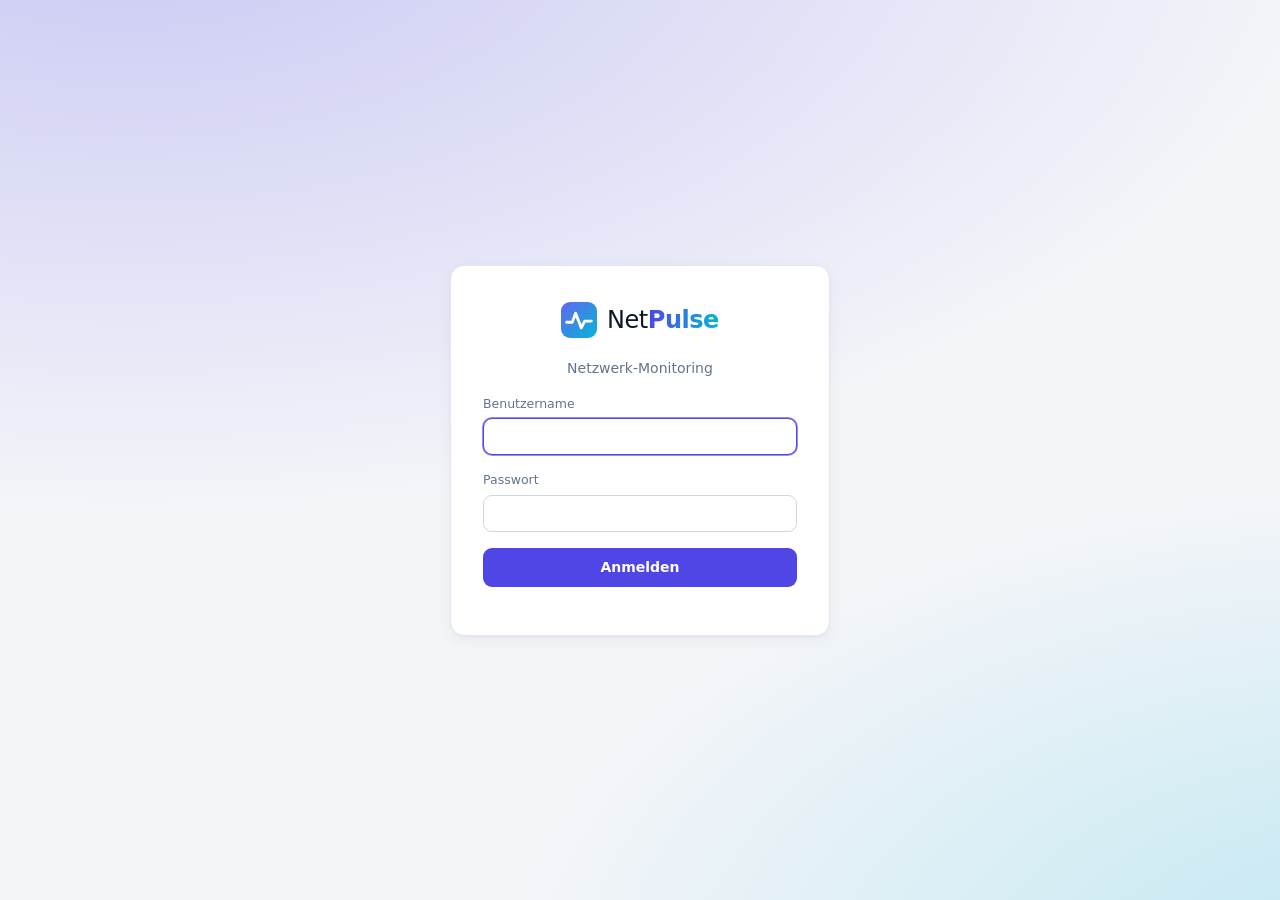
==== web/index.html @ 87ae2999 "Übernahme verbundener Geräte: Auswahl mit Dubletten-Hinweis, Aufräumen, keine reinen ARP-Einträge - " ====
<!doctype html>
<html lang="de">
<head>
  <meta charset="utf-8">
  <meta name="viewport" content="width=device-width, initial-scale=1">
  <meta name="referrer" content="no-referrer">
  <meta name="color-scheme" content="light dark">
  <title>NetPulse</title>
  <link rel="icon" href="favicon.svg" type="image/svg+xml">
  <link rel="manifest" href="manifest.webmanifest">
  <link rel="apple-touch-icon" href="apple-touch-icon.png">
  <meta name="theme-color" content="#0b1020">
  <meta name="apple-mobile-web-app-capable" content="yes">
  <meta name="mobile-web-app-capable" content="yes">
  <meta name="apple-mobile-web-app-status-bar-style" content="black-translucent">
  <meta name="apple-mobile-web-app-title" content="NetPulse">
  <link rel="stylesheet" href="style.css?v=0.9.9">
</head>
<body>
  <div id="app" class="shell" hidden>
    <aside class="sidebar" id="sidebar">
      <a class="brand" href="#/dashboard">
        <img src="favicon.svg" alt="" width="30" height="30">
        <span>Net<b>Pulse</b></span>
      </a>
      <nav id="nav">
        <p class="nav-label">Übersicht</p>
        <a href="#/dashboard"><svg class="i"><use href="icons.svg?v=0.9.9#i-layout-dashboard"/></svg>Dashboard</a>
        <a href="#/devices"><svg class="i"><use href="icons.svg?v=0.9.9#i-devices"/></svg>Geräte</a>
        <a href="#/alerts"><svg class="i"><use href="icons.svg?v=0.9.9#i-bell"/></svg>Alarme<span class="nav-badge" id="alert-badge" hidden></span></a>
        <a href="#/checks"><svg class="i"><use href="icons.svg?v=0.9.9#i-world-www"/></svg>Dienste</a>
        <a href="#/map"><svg class="i"><use href="icons.svg?v=0.9.9#i-hierarchy-2"/></svg>Netzwerkkarte</a>
        <a href="#/energy"><svg class="i"><use href="icons.svg?v=0.9.9#i-bolt"/></svg>Energie</a>
        <a href="#/events"><svg class="i"><use href="icons.svg?v=0.9.9#i-list-details"/></svg>Ereignisse</a>
        <a href="https://github.com/Sirbuschi2003/NetPulse/blob/main/docs/HANDBUCH.md" target="_blank" rel="noopener noreferrer"><svg class="i"><use href="icons.svg?v=0.9.9#i-info-circle"/></svg>Handbuch</a>
        <p class="nav-label admin-only">Verwaltung</p>
        <a href="#/networks" class="admin-only"><svg class="i"><use href="icons.svg?v=0.9.9#i-topology-star-3"/></svg>Netzwerke</a>
        <a href="#/credentials" class="admin-only"><svg class="i"><use href="icons.svg?v=0.9.9#i-key"/></svg>Zugangsdaten</a>
        <a href="#/syslog" class="admin-only"><svg class="i"><use href="icons.svg?v=0.9.9#i-file-text"/></svg>Protokolle</a>
        <a href="#/statuspage" class="admin-only"><svg class="i"><use href="icons.svg?v=0.9.9#i-world"/></svg>Statusseite</a>
        <a href="#/maintenance" class="admin-only"><svg class="i"><use href="icons.svg?v=0.9.9#i-calendar-time"/></svg>Wartung</a>
        <a href="#/channels" class="admin-only"><svg class="i"><use href="icons.svg?v=0.9.9#i-send"/></svg>Benachrichtigungen</a>
        <a href="#/users" class="admin-only"><svg class="i"><use href="icons.svg?v=0.9.9#i-users"/></svg>Benutzer</a>
        <a href="#/audit" class="admin-only"><svg class="i"><use href="icons.svg?v=0.9.9#i-shield-lock"/></svg>Audit-Log</a>
        <a href="#/logs" class="admin-only"><svg class="i"><use href="icons.svg?v=0.9.9#i-file-text"/></svg>System-Log</a>
        <a href="#/backup" class="admin-only"><svg class="i"><use href="icons.svg?v=0.9.9#i-database"/></svg>Sicherung</a>
      </nav>
      <div class="scan-mini" id="scan-mini" hidden></div>
      <div class="sidebar-foot">
        <a href="#/account" class="user-chip" id="user-chip"><svg class="i"><use href="icons.svg?v=0.9.9#i-user"/></svg><span id="user-name"></span></a>
        <button class="icon-btn" id="theme-toggle" type="button" title="Hell/Dunkel umschalten"><svg class="i"><use href="icons.svg?v=0.9.9#i-moon"/></svg></button>
        <button class="icon-btn" id="logout" type="button" title="Abmelden"><svg class="i"><use href="icons.svg?v=0.9.9#i-logout"/></svg></button>
      </div>
    </aside>
    <div class="main">
      <header class="topbar">
        <button class="icon-btn menu-btn" id="menu-toggle" type="button" title="Menü"><svg class="i"><use href="icons.svg?v=0.9.9#i-menu-2"/></svg></button>
        <h1 id="page-title">Dashboard</h1>
        <button type="button" class="ghost sm install-btn" data-install hidden>App installieren</button>
        <span class="live-dot" id="live-dot" title="Live-Verbindung">LIVE</span>
        <div class="search">
          <svg class="i"><use href="icons.svg?v=0.9.9#i-search"/></svg>
          <input id="global-search" type="search" placeholder="Gerät suchen: Name, IP, MAC, Hersteller …" aria-label="Gerät suchen">
        </div>
      </header>
      <main id="view"></main>
    </div>
  </div>
  <div id="login-view"></div>
  <dialog id="modal"></dialog>
  <script src="app.js?v=0.9.9"></script>
  <script src="devices.js?v=0.9.9"></script>
  <script src="admin.js?v=0.9.9"></script>
  <script src="energy.js?v=0.9.9"></script>
</body>
</html>
---- web/style.css ----
/* NetPulse – Oberfläche. Farben als Variablen; hell, dunkel oder automatisch (data-theme). */
:root {
  --bg: #f3f5f9;
  --bg-2: #eaeef5;
  --surface: #ffffff;
  --surface-2: #f5f7fb;
  --surface-3: #eef1f7;
  --border: #e3e7ef;
  --border-strong: #cfd6e3;
  --text: #0f172a;
  --text-2: #334155;
  --muted: #64748b;
  --accent: #4f46e5;
  --accent-2: #06b6d4;
  --accent-soft: #eef2ff;
  --accent-text: #ffffff;
  --up: #16a34a;
  --up-soft: #dcfce7;
  --down: #dc2626;
  --down-soft: #fee2e2;
  --warn: #d97706;
  --warn-soft: #fef3c7;
  --unknown: #64748b;
  --unknown-soft: #e2e8f0;
  --info: #2563eb;
  --info-soft: #dbeafe;
  --radius: 14px;
  --radius-sm: 9px;
  --shadow: 0 1px 2px rgb(15 23 42 / 0.04), 0 4px 16px rgb(15 23 42 / 0.05);
  --shadow-lg: 0 20px 50px rgb(15 23 42 / 0.18);
  --sidebar: 248px;
  color-scheme: light;
}

@media (prefers-color-scheme: dark) {
  :root:not([data-theme="light"]) {
    --bg: #0b1020; --bg-2: #0f1529; --surface: #121a2e; --surface-2: #172039; --surface-3: #1c2744;
    --border: #232f4b; --border-strong: #2f3d5f; --text: #e8edf7; --text-2: #c3cce0; --muted: #8b97b3;
    --accent: #818cf8; --accent-2: #22d3ee; --accent-soft: #1e2350; --accent-text: #0b1020;
    --up: #34d399; --up-soft: #0c3326; --down: #f87171; --down-soft: #3f1719; --warn: #fbbf24; --warn-soft: #3a2c0b;
    --unknown: #94a3b8; --unknown-soft: #1f2a40; --info: #60a5fa; --info-soft: #132a4f;
    --shadow: 0 1px 2px rgb(0 0 0 / 0.3); --shadow-lg: 0 20px 50px rgb(0 0 0 / 0.5);
    color-scheme: dark;
  }
}
:root[data-theme="dark"] {
  --bg: #0b1020; --bg-2: #0f1529; --surface: #121a2e; --surface-2: #172039; --surface-3: #1c2744;
  --border: #232f4b; --border-strong: #2f3d5f; --text: #e8edf7; --text-2: #c3cce0; --muted: #8b97b3;
  --accent: #818cf8; --accent-2: #22d3ee; --accent-soft: #1e2350; --accent-text: #0b1020;
  --up: #34d399; --up-soft: #0c3326; --down: #f87171; --down-soft: #3f1719; --warn: #fbbf24; --warn-soft: #3a2c0b;
  --unknown: #94a3b8; --unknown-soft: #1f2a40; --info: #60a5fa; --info-soft: #132a4f;
  --shadow: 0 1px 2px rgb(0 0 0 / 0.3); --shadow-lg: 0 20px 50px rgb(0 0 0 / 0.5);
  color-scheme: dark;
}

* { box-sizing: border-box; }
html, body { height: 100%; }
body {
  margin: 0;
  background: var(--bg);
  color: var(--text);
  font: 14px/1.5 "Inter", system-ui, -apple-system, "Segoe UI", Roboto, sans-serif;
  -webkit-font-smoothing: antialiased;
}
a { color: var(--accent); text-decoration: none; }
a:hover { text-decoration: underline; }
h1 { font-size: 20px; margin: 0; font-weight: 650; letter-spacing: -0.01em; }
h2 { font-size: 14px; margin: 0; font-weight: 600; }
h3 { font-size: 13px; margin: 0 0 8px; font-weight: 600; color: var(--text-2); }
code, .mono { font-family: ui-monospace, "Cascadia Code", "JetBrains Mono", Consolas, monospace; font-size: 12.5px; }
.muted { color: var(--muted); }
.small { font-size: 12px; }
.error { color: var(--down); }
.ok { color: var(--up); }
[hidden] { display: none !important; }

svg.i { width: 18px; height: 18px; flex: none; vertical-align: middle; }
svg.i-sm { width: 15px; height: 15px; }
svg.i-lg { width: 26px; height: 26px; }

/* ---------- Grundlayout ---------- */
.shell { display: grid; grid-template-columns: var(--sidebar) minmax(0, 1fr); min-height: 100vh; }
.sidebar {
  position: sticky; top: 0; height: 100vh;
  display: flex; flex-direction: column; gap: 8px;
  padding: 18px 14px;
  background: var(--surface);
  border-right: 1px solid var(--border);
  overflow-y: auto;
}
.brand { display: flex; align-items: center; gap: 10px; padding: 4px 8px 14px; color: var(--text); font-size: 19px; letter-spacing: -0.02em; }
.brand:hover { text-decoration: none; }
.brand b { background: linear-gradient(90deg, var(--accent), var(--accent-2)); -webkit-background-clip: text; background-clip: text; color: transparent; }
#nav { display: flex; flex-direction: column; gap: 2px; flex: 1; }
.nav-label { margin: 14px 10px 4px; font-size: 11px; font-weight: 600; letter-spacing: 0.06em; text-transform: uppercase; color: var(--muted); }
#nav a {
  display: flex; align-items: center; gap: 11px;
  padding: 8px 10px; border-radius: var(--radius-sm);
  color: var(--text-2); font-weight: 500;
}
#nav a:hover { background: var(--surface-2); text-decoration: none; }
#nav a.active { background: var(--accent-soft); color: var(--accent); }
#nav a.active svg { color: var(--accent); }
.nav-badge { margin-left: auto; background: var(--down); color: #fff; border-radius: 999px; font-size: 11px; font-weight: 700; padding: 0 7px; line-height: 18px; }
body:not(.is-admin) .admin-only { display: none !important; }
.sidebar-foot { display: flex; align-items: center; gap: 6px; padding-top: 10px; border-top: 1px solid var(--border); }
.user-chip { display: flex; align-items: center; gap: 8px; flex: 1; min-width: 0; padding: 7px 9px; border-radius: var(--radius-sm); color: var(--text-2); font-weight: 500; }
.user-chip span { overflow: hidden; text-overflow: ellipsis; white-space: nowrap; }
.user-chip:hover { background: var(--surface-2); text-decoration: none; }
.icon-btn { display: inline-grid; place-items: center; width: 34px; height: 34px; padding: 0; border-radius: var(--radius-sm); background: transparent; color: var(--muted); border: 1px solid transparent; }
.icon-btn:hover { background: var(--surface-2); color: var(--text); filter: none; }

.scan-mini { margin: 6px 4px; padding: 10px 12px; border-radius: var(--radius-sm); background: var(--accent-soft); font-size: 12px; color: var(--text-2); }
.scan-mini strong { color: var(--accent); }

.main { min-width: 0; display: flex; flex-direction: column; }
.topbar {
  position: sticky; top: 0; z-index: 5;
  display: flex; align-items: center; gap: 16px;
  padding: 14px 28px;
  background: color-mix(in srgb, var(--bg) 85%, transparent);
  backdrop-filter: blur(10px);
  border-bottom: 1px solid var(--border);
}
.topbar h1 { flex: 1; }
.menu-btn { display: none; }
.search { position: relative; width: min(380px, 40vw); }
.search svg { position: absolute; left: 11px; top: 50%; transform: translateY(-50%); color: var(--muted); }
.search input { width: 100%; padding-left: 36px; background: var(--surface); }
main#view { padding: 24px 28px 48px; max-width: 1500px; width: 100%; }

@media (max-width: 960px) {
  .shell { grid-template-columns: minmax(0, 1fr); }
  .sidebar { position: fixed; z-index: 20; left: 0; width: var(--sidebar); transform: translateX(-100%); transition: transform 0.2s; box-shadow: none; }
  .sidebar.open { transform: none; box-shadow: var(--shadow-lg); }
  .menu-btn { display: inline-grid; }
  .topbar { padding: 12px 16px; }
  .search { display: none; }
  main#view { padding: 16px; }
}

/* ---------- Karten & Raster ---------- */
.card { background: var(--surface); border: 1px solid var(--border); border-radius: var(--radius); box-shadow: var(--shadow); padding: 18px; min-width: 0; }
.card > header { display: flex; align-items: center; justify-content: space-between; gap: 10px; margin-bottom: 14px; }
.card > header h2 { display: flex; align-items: center; gap: 8px; }
.card > header h2 svg { color: var(--muted); }
.grid { display: grid; grid-template-columns: repeat(3, minmax(0, 1fr)); gap: 18px; }
.span-1 { grid-column: span 1; } .span-2 { grid-column: span 2; } .span-3 { grid-column: span 3; }
@media (max-width: 1100px) { .grid { grid-template-columns: repeat(2, minmax(0, 1fr)); } .span-3 { grid-column: span 2; } }
@media (max-width: 720px) { .grid { grid-template-columns: minmax(0, 1fr); } .span-1, .span-2, .span-3 { grid-column: span 1; } }
.page-head { display: flex; align-items: center; justify-content: space-between; gap: 14px; flex-wrap: wrap; margin-bottom: 18px; }
.actions { display: flex; gap: 8px; align-items: center; flex-wrap: wrap; }
.stack-v { display: flex; flex-direction: column; gap: 18px; }
.info-line { color: var(--muted); margin: -6px 0 18px; font-size: 13px; }

.grid.editing .widget { outline: 2px dashed var(--border-strong); outline-offset: 2px; cursor: grab; }
.grid.editing .widget.drag-over { outline-color: var(--accent); }
.widget-tools { display: flex; gap: 4px; }
.widget-tools button { padding: 3px 8px; font-size: 12px; }

/* ---------- Kennzahlen ---------- */
.kpis { display: grid; grid-template-columns: repeat(auto-fit, minmax(150px, 1fr)); gap: 14px; }
@media (max-width: 520px) { .kpis { grid-template-columns: 1fr 1fr; gap: 10px; } .kpi { padding: 12px; gap: 10px; } .kpi-icon { width: 36px; height: 36px; } .kpi-value { font-size: 22px; } }
.kpi { display: flex; align-items: center; gap: 14px; padding: 16px; border-radius: var(--radius); background: var(--surface-2); color: var(--text); border: 1px solid var(--border); }
.kpi:hover { text-decoration: none; border-color: var(--border-strong); }
.kpi-icon { display: grid; place-items: center; width: 44px; height: 44px; border-radius: 12px; }
.kpi-icon svg { width: 22px; height: 22px; }
.kpi-value { font-size: 26px; font-weight: 700; line-height: 1.1; letter-spacing: -0.02em; }
.kpi-label { color: var(--muted); font-size: 12.5px; }

/* Farbtöne für Icons */
.tone-accent { background: var(--accent-soft); color: var(--accent); }
.tone-up { background: var(--up-soft); color: var(--up); }
.tone-down { background: var(--down-soft); color: var(--down); }
.tone-warn { background: var(--warn-soft); color: var(--warn); }
.tone-info { background: var(--info-soft); color: var(--info); }
.tone-muted { background: var(--unknown-soft); color: var(--unknown); }

/* ---------- Status ---------- */
.badge { display: inline-flex; align-items: center; gap: 5px; padding: 2px 9px; border-radius: 999px; font-size: 12px; font-weight: 600; white-space: nowrap; }
.badge.st-up, .badge.ev-up, .badge.sev-resolved { background: var(--up-soft); color: var(--up); }
.badge.st-down, .badge.ev-down, .badge.sev-critical { background: var(--down-soft); color: var(--down); }
.badge.st-unknown, .badge.plain { background: var(--unknown-soft); color: var(--unknown); }
.badge.ev-discovered, .badge.info { background: var(--info-soft); color: var(--info); }
.badge.ev-mac_changed, .badge.ev-ssh_key_changed, .badge.warn { background: var(--warn-soft); color: var(--warn); }
.badge.accent { background: var(--accent-soft); color: var(--accent); }
.dot { display: inline-block; width: 9px; height: 9px; border-radius: 50%; background: var(--unknown); flex: none; }
.dot.up { background: var(--up); box-shadow: 0 0 0 3px var(--up-soft); }
.dot.down { background: var(--down); box-shadow: 0 0 0 3px var(--down-soft); animation: pulse 1.6s infinite; }
@keyframes pulse { 50% { box-shadow: 0 0 0 6px transparent; } }
.chip { display: inline-block; padding: 1px 7px; margin: 1px 2px 1px 0; border-radius: 6px; background: var(--surface-3); font-size: 11.5px; white-space: nowrap; color: var(--text-2); }

/* ---------- Gerätekarten ---------- */
.dev-icon { display: grid; place-items: center; width: 40px; height: 40px; border-radius: 11px; flex: none; }
.dev-icon svg { width: 21px; height: 21px; }
.dev-icon.lg { width: 64px; height: 64px; border-radius: 18px; }
.dev-icon.lg svg { width: 34px; height: 34px; }
.dev-icon.sm { width: 30px; height: 30px; border-radius: 8px; }
.dev-icon.sm svg { width: 16px; height: 16px; }
.t-network { background: #e0e7ff; color: #4338ca; } .t-server { background: #e0f2fe; color: #0369a1; }
.t-storage { background: #ede9fe; color: #6d28d9; } .t-client { background: #dcfce7; color: #15803d; }
.t-mobile { background: #fce7f3; color: #be185d; } .t-media { background: #ffedd5; color: #c2410c; }
.t-iot { background: #fef9c3; color: #a16207; } .t-power { background: #fee2e2; color: #b91c1c; }
.t-unknown { background: var(--unknown-soft); color: var(--unknown); }
@media (prefers-color-scheme: dark) {
  :root:not([data-theme="light"]) .t-network { background: #1e2455; color: #a5b4fc; }
  :root:not([data-theme="light"]) .t-server { background: #0c2a44; color: #7dd3fc; }
  :root:not([data-theme="light"]) .t-storage { background: #2a1d4f; color: #c4b5fd; }
  :root:not([data-theme="light"]) .t-client { background: #0f3323; color: #86efac; }
  :root:not([data-theme="light"]) .t-mobile { background: #3d1530; color: #f9a8d4; }
  :root:not([data-theme="light"]) .t-media { background: #3d2310; color: #fdba74; }
  :root:not([data-theme="light"]) .t-iot { background: #3a320b; color: #fde047; }
  :root:not([data-theme="light"]) .t-power { background: #3f1719; color: #fca5a5; }
}
:root[data-theme="dark"] .t-network { background: #1e2455; color: #a5b4fc; }
:root[data-theme="dark"] .t-server { background: #0c2a44; color: #7dd3fc; }
:root[data-theme="dark"] .t-storage { background: #2a1d4f; color: #c4b5fd; }
:root[data-theme="dark"] .t-client { background: #0f3323; color: #86efac; }
:root[data-theme="dark"] .t-mobile { background: #3d1530; color: #f9a8d4; }
:root[data-theme="dark"] .t-media { background: #3d2310; color: #fdba74; }
:root[data-theme="dark"] .t-iot { background: #3a320b; color: #fde047; }
:root[data-theme="dark"] .t-power { background: #3f1719; color: #fca5a5; }

.dev-grid { display: grid; grid-template-columns: repeat(auto-fill, minmax(250px, 1fr)); gap: 14px; }
.dev-card { display: flex; flex-direction: column; gap: 10px; padding: 16px; border-radius: var(--radius); background: var(--surface); border: 1px solid var(--border); box-shadow: var(--shadow); color: var(--text); transition: border-color 0.15s, transform 0.15s; }
.dev-card:hover { text-decoration: none; border-color: var(--accent); transform: translateY(-1px); }
.dev-card.off { opacity: 0.6; }
.dev-card .top { display: flex; align-items: center; gap: 12px; min-width: 0; }
.dev-card .name { font-weight: 600; overflow: hidden; text-overflow: ellipsis; white-space: nowrap; }
.dev-card .sub { color: var(--muted); font-size: 12px; overflow: hidden; text-overflow: ellipsis; white-space: nowrap; }
.dev-card .meta { display: flex; justify-content: space-between; align-items: center; gap: 8px; font-size: 12px; color: var(--muted); }
.ellipsis { overflow: hidden; text-overflow: ellipsis; white-space: nowrap; min-width: 0; }

.dev-hero { display: flex; align-items: center; gap: 18px; flex-wrap: wrap; }
.dev-hero .title { flex: 1; min-width: 240px; }
.dev-hero h1 { font-size: 24px; display: flex; align-items: center; gap: 10px; flex-wrap: wrap; }
.dev-hero .badges { display: flex; gap: 6px; flex-wrap: wrap; margin-top: 8px; }

/* ---------- Reiter ---------- */
.tabs { display: flex; gap: 4px; border-bottom: 1px solid var(--border); margin: 18px 0; overflow-x: auto; }
.tabs button { background: transparent; color: var(--muted); border: 0; border-bottom: 2px solid transparent; border-radius: 0; padding: 9px 14px; font-weight: 500; white-space: nowrap; }
.tabs button:hover { color: var(--text); filter: none; }
.tabs button.active { color: var(--accent); border-bottom-color: var(--accent); }

/* ---------- Listen & Tabellen ---------- */
.list { list-style: none; margin: 0; padding: 0; }
.list li { display: flex; justify-content: space-between; align-items: center; gap: 12px; padding: 9px 0; border-bottom: 1px solid var(--border); }
.list li:last-child { border-bottom: 0; }
.list .meta { color: var(--muted); font-size: 12px; white-space: nowrap; }
.list .lead { display: flex; align-items: center; gap: 10px; min-width: 0; }
.table-wrap { overflow-x: auto; }
table { width: 100%; border-collapse: collapse; }
th, td { text-align: left; padding: 10px 12px; border-bottom: 1px solid var(--border); vertical-align: middle; }
th { font-size: 11.5px; text-transform: uppercase; letter-spacing: 0.05em; color: var(--muted); font-weight: 600; background: var(--surface-2); }
tr:last-child td { border-bottom: 0; }
tbody tr.clickable { cursor: pointer; }
tbody tr.clickable:hover { background: var(--surface-2); }
tr.unmonitored td { opacity: 0.55; }
.cell-dev { display: flex; align-items: center; gap: 10px; min-width: 0; }
dl.details { display: grid; grid-template-columns: max-content 1fr; gap: 8px 18px; margin: 0; }
dl.details dt { color: var(--muted); }
dl.details dd { margin: 0; min-width: 0; overflow-wrap: anywhere; }
.empty { display: flex; flex-direction: column; align-items: center; gap: 8px; padding: 28px; color: var(--muted); text-align: center; }
.empty svg { width: 34px; height: 34px; opacity: 0.6; }

/* ---------- Balken & Messwerte ---------- */
.meter { height: 8px; border-radius: 99px; background: var(--surface-3); overflow: hidden; }
.meter > span { display: block; height: 100%; border-radius: 99px; background: linear-gradient(90deg, var(--accent), var(--accent-2)); }
.meter.warn > span { background: var(--warn); }
.meter.crit > span { background: var(--down); }
.meter-row { display: grid; grid-template-columns: minmax(90px, 180px) 1fr auto; gap: 12px; align-items: center; padding: 6px 0; }
.gauges { display: grid; grid-template-columns: repeat(auto-fit, minmax(130px, 1fr)); gap: 12px; }
.gauge { padding: 14px; border-radius: var(--radius-sm); background: var(--surface-2); border: 1px solid var(--border); }
.gauge .v { font-size: 22px; font-weight: 700; margin: 2px 0 8px; }
.gauge .l { display: flex; align-items: center; gap: 6px; color: var(--muted); font-size: 12px; }
.stack { display: flex; height: 12px; border-radius: 7px; overflow: hidden; background: var(--surface-3); }
.stack > span { display: block; }
.bg-up { background: var(--up); } .bg-down { background: var(--down); } .bg-unknown { background: var(--unknown); } .bg-off { background: var(--border-strong); }
.legend { display: flex; flex-wrap: wrap; gap: 4px 16px; margin-top: 12px; font-size: 12.5px; color: var(--text-2); }
.legend i { display: inline-block; width: 10px; height: 10px; border-radius: 3px; margin-right: 6px; vertical-align: -1px; }
.bars { display: grid; grid-template-columns: max-content 1fr max-content; gap: 8px 12px; align-items: center; font-size: 13px; }
.bar { height: 8px; border-radius: 4px; background: linear-gradient(90deg, var(--accent), var(--accent-2)); min-width: 3px; }
.progress { height: 6px; border-radius: 99px; background: color-mix(in srgb, var(--accent) 20%, transparent); overflow: hidden; margin-top: 6px; }
.progress > span { display: block; height: 100%; background: var(--accent); transition: width 0.4s; }

/* ---------- Diagramme ---------- */
svg.chart { width: 100%; height: auto; display: block; overflow: visible; }
svg.chart .axis { stroke: var(--border); }
svg.chart .grid-line { stroke: var(--border); stroke-dasharray: 3 4; }
svg.chart .line { fill: none; stroke-width: 1.8; stroke-linejoin: round; }
svg.chart .area { opacity: 0.12; }
svg.chart .outage { fill: var(--down); }
svg.chart .lbl { fill: var(--muted); font-size: 11px; }
.c0 { stroke: var(--accent); fill: var(--accent); } .c1 { stroke: var(--accent-2); fill: var(--accent-2); }
.c2 { stroke: var(--warn); fill: var(--warn); } .c3 { stroke: var(--down); fill: var(--down); } .c4 { stroke: var(--up); fill: var(--up); }
.bgc0 { background: var(--accent); } .bgc1 { background: var(--accent-2); } .bgc2 { background: var(--warn); } .bgc3 { background: var(--down); } .bgc4 { background: var(--up); }

/* ---------- Formulare ---------- */
input, select, textarea, button { font: inherit; color: inherit; }
input, select, textarea { background: var(--surface); border: 1px solid var(--border-strong); border-radius: var(--radius-sm); padding: 8px 11px; min-width: 0; }
input:focus, select:focus, textarea:focus { outline: 2px solid color-mix(in srgb, var(--accent) 60%, transparent); outline-offset: -1px; border-color: var(--accent); }
input[type="checkbox"] { width: 16px; height: 16px; accent-color: var(--accent); }
textarea { width: 100%; min-height: 90px; resize: vertical; }
textarea.mono { min-height: 140px; }
label { display: flex; flex-direction: column; gap: 5px; font-size: 12.5px; color: var(--muted); font-weight: 500; }
label.inline { flex-direction: row; align-items: center; gap: 8px; color: var(--text); font-weight: 400; font-size: 14px; }
.form { display: flex; flex-direction: column; gap: 14px; }
.form-row { display: flex; gap: 12px; flex-wrap: wrap; align-items: flex-end; }
.form-row > label { flex: 1 1 170px; }
.hint { font-size: 12px; color: var(--muted); margin: -6px 0 0; }
.checks { display: flex; flex-wrap: wrap; gap: 6px 16px; }
fieldset { border: 1px solid var(--border); border-radius: var(--radius-sm); padding: 12px 14px; margin: 0; }
legend { padding: 0 6px; font-size: 12.5px; color: var(--muted); font-weight: 600; }

button, .btn {
  display: inline-flex; align-items: center; justify-content: center; gap: 7px;
  background: var(--accent); color: var(--accent-text);
  border: 1px solid transparent; border-radius: var(--radius-sm);
  padding: 8px 15px; cursor: pointer; font-weight: 550; white-space: nowrap;
}
button:hover { filter: brightness(1.07); }
button:disabled { opacity: 0.55; cursor: default; }
button.ghost, .btn.ghost { background: var(--surface); color: var(--text); border-color: var(--border-strong); }
button.ghost:hover, .btn.ghost:hover { background: var(--surface-2); filter: none; }
.btn:hover { text-decoration: none; }
#q { min-width: min(320px, 100%); }
button.danger { background: var(--down); color: #fff; }
button.sm { padding: 4px 10px; font-size: 12.5px; }
.seg { display: inline-flex; border: 1px solid var(--border-strong); border-radius: var(--radius-sm); overflow: hidden; }
.seg button { border-radius: 0; background: var(--surface); color: var(--muted); padding: 7px 10px; border: 0; }
.seg button.active { background: var(--accent-soft); color: var(--accent); }

/* ---------- Login ---------- */
#login-view:empty { display: none; }
.login-wrap { min-height: 100vh; display: grid; place-items: center; padding: 20px;
  background: radial-gradient(1200px 600px at 10% -10%, color-mix(in srgb, var(--accent) 25%, transparent), transparent),
              radial-gradient(900px 500px at 110% 110%, color-mix(in srgb, var(--accent-2) 22%, transparent), transparent), var(--bg); }
.login { width: min(380px, 100%); display: flex; flex-direction: column; gap: 16px; padding: 32px; }
.login .brand { justify-content: center; font-size: 24px; padding-bottom: 4px; }
.login p { margin: 0; text-align: center; }

/* ---------- Hinweise, Dialog, Toast ---------- */
.notice { display: flex; gap: 10px; padding: 12px 14px; border-radius: var(--radius-sm); background: var(--warn-soft); color: var(--text-2); font-size: 13px; margin-bottom: 18px; }
.notice svg { color: var(--warn); margin-top: 1px; }
.notice.info { background: var(--info-soft); }
.notice.info svg { color: var(--info); }
dialog { border: 1px solid var(--border); border-radius: var(--radius); padding: 0; background: var(--surface); color: var(--text); box-shadow: var(--shadow-lg); width: min(560px, calc(100vw - 32px)); max-height: calc(100vh - 48px); }
dialog::backdrop { background: rgb(8 12 24 / 0.55); backdrop-filter: blur(2px); }
dialog .dlg-head { display: flex; align-items: center; justify-content: space-between; padding: 16px 20px; border-bottom: 1px solid var(--border); }
dialog .dlg-body { padding: 20px; overflow-y: auto; }
.toast { position: fixed; right: 22px; bottom: 22px; z-index: 100; display: flex; align-items: center; gap: 10px; padding: 12px 16px; border-radius: var(--radius-sm); background: var(--text); color: var(--bg); box-shadow: var(--shadow-lg); animation: slide 0.2s; }
.toast.error { background: var(--down); color: #fff; }
@keyframes slide { from { transform: translateY(10px); opacity: 0; } }

/* ---------- Live-Ansicht & Animationen ---------- */
svg.flow { width: 100%; height: 12px; display: block; overflow: visible; }
svg.flow .flow-track { stroke: var(--border); stroke-width: 3; stroke-linecap: round; fill: none; }
svg.flow .flow-dash { stroke: var(--accent); stroke-width: 3; stroke-linecap: round; fill: none;
  stroke-dasharray: 5 13; animation: flow 2s linear infinite; }
svg.flow.c1 .flow-dash, svg.flow.up .flow-dash { stroke: var(--accent-2); animation-direction: reverse; }
svg.flow.idle .flow-dash { opacity: 0.25; }
@keyframes flow { to { stroke-dashoffset: -36; } }
@media (prefers-reduced-motion: reduce) { svg.flow .flow-dash { animation: none; } }

svg.spark { width: 100%; height: 44px; display: block; }
svg.spark .line { fill: none; stroke-width: 1.6; }
svg.spark .spark-area { stroke: none; opacity: 0.12; }

.inet-path { display: grid; grid-template-columns: auto 1fr auto; align-items: center; gap: 14px; margin: 4px 0 14px; }
.inet-node { display: flex; flex-direction: column; align-items: center; gap: 4px; color: var(--text-2); max-width: 110px; }
.inet-node:hover { text-decoration: none; }
.inet-node > svg.i { width: 34px; height: 34px; color: var(--accent); }
.inet-node small { font-size: 11px; color: var(--muted); max-width: 110px; }
.inet-flows { display: flex; flex-direction: column; gap: 10px; }
.inet-values { display: grid; grid-template-columns: 1fr 1fr; gap: 12px; margin-bottom: 8px; }
.inet-values strong { display: block; font-size: 24px; font-weight: 700; letter-spacing: -0.02em; font-variant-numeric: tabular-nums; }
.inet-dir { display: inline-flex; align-items: center; gap: 4px; font-size: 12px; color: var(--accent); font-weight: 600; }
.inet-dir.up { color: var(--accent-2); }

.live-head { display: flex; align-items: center; justify-content: space-between; gap: 12px; flex-wrap: wrap; margin-bottom: 14px; }
.live-pulse { display: inline-flex; align-items: center; gap: 8px; font-size: 12.5px; color: var(--muted); }
.live-pulse::before { content: ""; width: 8px; height: 8px; border-radius: 50%; background: var(--up); animation: blink 1.2s infinite; }
@keyframes blink { 50% { opacity: 0.25; } }
.if-grid { display: grid; grid-template-columns: repeat(auto-fill, minmax(280px, 1fr)); gap: 14px; }
.if-card { padding: 14px; border-radius: var(--radius); border: 1px solid var(--border); background: var(--surface-2); display: flex; flex-direction: column; gap: 10px; }
.if-card.wan { border-color: var(--accent); box-shadow: 0 0 0 1px var(--accent); }
.if-card.down { opacity: 0.55; }
.if-card header { display: flex; align-items: center; justify-content: space-between; gap: 8px; }
.if-card header .ellipsis { font-weight: 600; }
.if-rates { display: grid; grid-template-columns: 1fr 1fr; gap: 8px; }
.if-rates strong { display: block; font-size: 18px; font-variant-numeric: tabular-nums; }
.if-rates .inet-dir { font-size: 11.5px; }
.meter > span { transition: width 0.6s ease; }
.explorer-tools { display: flex; gap: 8px; flex-wrap: wrap; margin-bottom: 12px; }
.explorer-tools input[name="oid"] { flex: 1 1 320px; }
td.val { max-width: 520px; overflow-wrap: anywhere; }
dialog.wide { width: min(860px, calc(100vw - 32px)); }
#a-list { max-height: 46vh; overflow-y: auto; border: 1px solid var(--border); border-radius: var(--radius-sm); }
#a-list td { padding: 7px 10px; }

/* ---------- Live-Stream: Verbindungsanzeige, Strom, Smart-Home-Kacheln ---------- */
.live-dot { display: inline-flex; align-items: center; gap: 6px; font-size: 11px; font-weight: 700; letter-spacing: 0.08em;
  color: var(--muted); padding: 3px 9px; border-radius: 99px; border: 1px solid var(--border); }
.live-dot::before { content: ""; width: 7px; height: 7px; border-radius: 50%; background: var(--unknown); }
.live-dot.on { color: var(--up); border-color: color-mix(in srgb, var(--up) 40%, transparent); }
.live-dot.on::before { background: var(--up); box-shadow: 0 0 0 0 var(--up); animation: ping 1.8s infinite; }
@keyframes ping { 0% { box-shadow: 0 0 0 0 color-mix(in srgb, var(--up) 60%, transparent); } 80%, 100% { box-shadow: 0 0 0 7px transparent; } }
.live-tag { font-size: 10.5px; font-weight: 700; letter-spacing: 0.1em; color: var(--up); padding: 2px 7px; border-radius: 99px;
  background: var(--up-soft); }
.live-pulse.stale::before { background: var(--down); animation: none; }

.power-head { display: flex; align-items: baseline; justify-content: space-between; gap: 10px; }
.power-total { font-size: 34px; font-weight: 750; letter-spacing: -0.03em; font-variant-numeric: tabular-nums;
  background: linear-gradient(90deg, var(--warn), var(--down)); -webkit-background-clip: text; background-clip: text; color: transparent; }
.power-total.big { font-size: 46px; margin: 6px 0 4px; }
svg.spark.tall { height: 56px; margin: 6px 0 12px; }
svg.spark .spark-area.c2 { opacity: 0.18; }
.bars .bar { transition: width 0.8s cubic-bezier(0.2, 0.8, 0.2, 1); }
.bars .num { font-variant-numeric: tabular-nums; text-align: right; }

.sh-grid { display: grid; grid-template-columns: repeat(auto-fill, minmax(150px, 1fr)); gap: 10px; }
.sh-tile, .ch-tile { position: relative; display: flex; flex-direction: column; gap: 4px; padding: 11px 12px; border-radius: var(--radius-sm);
  border: 1px solid var(--border); background: var(--surface-2); color: var(--text); text-decoration: none; min-width: 0;
  transition: border-color 0.4s, box-shadow 0.4s, background 0.4s; }
.sh-tile:hover { border-color: var(--border-strong); }
.sh-tile.on, .ch-tile.on { border-color: color-mix(in srgb, var(--warn) 55%, transparent);
  background: linear-gradient(160deg, color-mix(in srgb, var(--warn) 14%, var(--surface-2)), var(--surface-2) 70%);
  box-shadow: 0 0 18px -6px color-mix(in srgb, var(--warn) 70%, transparent); }
.sh-tile.off { opacity: 0.5; }
.sh-top { display: flex; align-items: center; gap: 6px; font-size: 12.5px; color: var(--text-2); min-width: 0; }
.sh-tile.on .sh-top .i, .ch-tile.on .sh-top .i { color: var(--warn); }
.sh-val { font-size: 20px; font-weight: 700; font-variant-numeric: tabular-nums; letter-spacing: -0.02em; }
.sh-chans { display: flex; gap: 4px; min-height: 6px; }
.sh-ch { width: 16px; height: 5px; border-radius: 3px; background: var(--border-strong); }
.sh-ch.on { background: var(--warn); box-shadow: 0 0 6px var(--warn); }
.sh-extra { font-size: 11.5px; color: var(--muted); min-height: 14px; }
.flash { animation: flash 0.7s ease-out; }
@keyframes flash { from { box-shadow: 0 0 0 2px color-mix(in srgb, var(--accent) 60%, transparent); } }
.ch-grid { display: grid; grid-template-columns: repeat(auto-fill, minmax(180px, 1fr)); gap: 10px; }
.ch-tile strong { font-size: 22px; font-variant-numeric: tabular-nums; }
.live-watt { font-weight: 600; color: var(--warn); font-variant-numeric: tabular-nums; }
.live-watt:empty { display: none; }
.warn-ic { color: var(--warn); vertical-align: -2px; }
@media (prefers-reduced-motion: reduce) { .live-dot.on::before, .flash { animation: none; } }

/* ---------- Diagnose ---------- */
ol.diag { list-style: none; margin: 10px 0; padding: 0; display: flex; flex-direction: column; gap: 2px; }
ol.diag li { display: grid; grid-template-columns: 20px 1fr auto; gap: 10px; align-items: start; padding: 8px 10px;
  border-radius: var(--radius-sm); border-left: 3px solid var(--border); background: var(--surface-2); font-size: 13.5px; }
ol.diag li.ok { border-left-color: var(--up); } ol.diag li.ok .i { color: var(--up); }
ol.diag li.err { border-left-color: var(--down); background: color-mix(in srgb, var(--down) 7%, var(--surface-2)); } ol.diag li.err .i { color: var(--down); }
ol.diag li.info .i { color: var(--muted); }

/* ---------- System-Log ---------- */
.log { font-size: 12.5px; max-height: calc(100vh - 290px); overflow: auto; }
.log-line { display: grid; grid-template-columns: 150px 52px 170px 1fr; gap: 10px; padding: 5px 4px; border-bottom: 1px solid var(--border); align-items: baseline; }
.log-line .lvl { font-size: 10.5px; font-weight: 700; letter-spacing: 0.05em; color: var(--muted); }
.log-line.lvl-warn .lvl { color: var(--warn); } .log-line.lvl-error .lvl { color: var(--down); }
.log-line.lvl-error { background: color-mix(in srgb, var(--down) 6%, transparent); }
.log-line .msg { white-space: pre-wrap; word-break: break-word; }
@media (max-width: 720px) { .log-line { grid-template-columns: 1fr; gap: 2px; } }

/* ---------- Alarm-Popups ---------- */
#alert-stack { position: fixed; top: 76px; right: 16px; z-index: 60; display: flex; flex-direction: column; gap: 10px; width: min(380px, calc(100vw - 32px)); }
.alert-pop { display: grid; grid-template-columns: 22px 1fr auto; gap: 10px; align-items: start; padding: 13px 14px; border-radius: var(--radius);
  background: var(--surface); border: 1px solid var(--border); border-left: 4px solid var(--info); box-shadow: var(--shadow-lg);
  font-size: 13.5px; animation: pop-in 0.3s cubic-bezier(0.2, 0.9, 0.3, 1.2); transition: opacity 0.25s, transform 0.25s; }
.alert-pop.out { opacity: 0; transform: translateX(20px); }
.alert-pop-body { display: flex; flex-direction: column; gap: 3px; min-width: 0; }
.alert-pop-head { display: flex; gap: 8px; align-items: center; justify-content: space-between; }
.alert-pop.sev-critical { border-left-color: var(--down); } .alert-pop.sev-critical > .i { color: var(--down); }
.alert-pop.sev-critical { animation: pop-in 0.3s cubic-bezier(0.2, 0.9, 0.3, 1.2), glow 1.6s 0.3s 3; }
.alert-pop.sev-warning { border-left-color: var(--warn); } .alert-pop.sev-warning > .i { color: var(--warn); }
.alert-pop.sev-resolved { border-left-color: var(--up); } .alert-pop.sev-resolved > .i { color: var(--up); }
.alert-pop.sev-info > .i { color: var(--info); }
@keyframes pop-in { from { opacity: 0; transform: translateY(-12px) scale(0.97); } }
@keyframes glow { 50% { box-shadow: var(--shadow-lg), 0 0 0 4px color-mix(in srgb, var(--down) 35%, transparent); } }
@media (prefers-reduced-motion: reduce) { .alert-pop { animation: none; } }
#sched-area { margin-top: 18px; }
.gap-top { margin-top: 18px; }

/* ---------- Zwei-Faktor & App ---------- */
.qr { display: grid; place-items: center; background: #fff; border-radius: var(--radius-sm); padding: 10px; width: max-content; margin: 8px 0; }
.qr svg { width: 220px; height: 220px; display: block; }
ol.steps { margin: 0 0 6px; padding-left: 20px; color: var(--text-2); font-size: 13.5px; }
h3.sub { font-size: 13px; font-weight: 600; color: var(--muted); margin: 16px 0 6px; text-transform: uppercase; letter-spacing: 0.04em; }

/* ---------- E-Mail-Vorschau ---------- */
.mail-preview { border: 1px solid var(--border); border-radius: var(--radius-sm); padding: 14px 16px; background: var(--surface-2); position: relative; overflow: hidden; }
.mail-preview .mail-bar { position: absolute; left: 0; top: 0; right: 0; height: 4px; background: var(--down); }
.mail-preview pre { white-space: pre-wrap; font: inherit; margin: 10px 0 0; color: var(--text-2); }

/* ---------- Geräte-Widget ---------- */
.dw-parts { display: grid; gap: 14px; margin-top: 10px; }
.span-2 .dw-parts, .span-3 .dw-parts { grid-template-columns: repeat(auto-fit, minmax(320px, 1fr)); }
.dw-head { display: flex; align-items: center; gap: 6px; font-size: 12.5px; color: var(--muted); margin-bottom: 4px; }
.dw-head strong { margin-left: auto; color: var(--text); font-size: 14px; font-variant-numeric: tabular-nums; }
.dev-live .bars { grid-template-columns: minmax(0, 1fr) max-content max-content; }

/* ---------- Dienste ---------- */
.check-list { display: flex; flex-direction: column; }
.check-row { display: grid; grid-template-columns: 12px minmax(0, 1fr) auto 70px 80px; gap: 14px; align-items: center; padding: 12px 6px;
  border-bottom: 1px solid var(--border); cursor: pointer; border-radius: var(--radius-sm); }
.check-row:hover { background: var(--surface-2); }
.check-row.off { opacity: 0.55; }
.check-title { display: flex; align-items: center; gap: 8px; min-width: 0; }
.check-msg { color: var(--text-2); margin-top: 2px; }
.check-row.st-down .check-msg { color: var(--down); }
.check-nums { display: flex; flex-direction: column; align-items: flex-end; font-variant-numeric: tabular-nums; }
.check-dot { width: 10px; height: 10px; border-radius: 50%; background: var(--unknown); display: inline-block; flex: none; }
.st-up .check-dot, .check-dot.st-up { background: var(--up); box-shadow: 0 0 0 3px color-mix(in srgb, var(--up) 25%, transparent); }
.st-down .check-dot, .check-dot.st-down { background: var(--down); animation: blink 1.2s infinite; }
.st-warn .check-dot, .check-dot.st-warn { background: var(--warn); }
.beats { display: flex; gap: 2px; align-items: flex-end; height: 22px; }
.beats i { width: 5px; height: 100%; border-radius: 2px; background: var(--border); }
.beats i.ok { background: var(--up); }
.beats i.bad { background: var(--down); }
.wbeats { display: flex; align-items: center; gap: 10px; }
.wbeats .beats i { width: 4px; }
.kpis.compact { grid-template-columns: repeat(auto-fit, minmax(140px, 1fr)); }
.check-detail .beats { margin: 10px 0; }
@media (max-width: 900px) {
  .check-row { grid-template-columns: 12px minmax(0, 1fr) 70px; }
  .check-row .beats, .check-row .check-nums:last-child { display: none; }
}
.page-head > .kpis { flex: 1 1 520px; }

.pick-list { max-height: 220px; overflow: auto; border: 1px solid var(--border); border-radius: var(--radius-sm); padding: 6px 10px;
  display: flex; flex-direction: column; gap: 2px; margin-top: 4px; }
.pick-list label { min-width: 0; }

/* ---------- Netzwerkkarte ---------- */
.map-scroll { overflow: auto; max-height: calc(100vh - 230px); min-height: 300px; }
svg.map { display: block; }
svg.map .edge { fill: none; stroke: var(--border-strong); stroke-width: 1.5; }
svg.map .edge.guess { stroke-dasharray: 4 4; opacity: 0.7; }
svg.map .edge.down { stroke: var(--down); }
svg.map .node circle { fill: var(--surface-2); stroke: var(--unknown); stroke-width: 2; }
svg.map .node use { color: var(--text-2); }
svg.map .node.st-up circle { stroke: var(--up); }
svg.map .node.st-down circle { stroke: var(--down); fill: var(--down-soft); }
svg.map .node.st-off circle { stroke-dasharray: 3 3; }
svg.map .node text { font-size: 12px; fill: var(--text); }
svg.map .node text.ip { font-size: 10px; fill: var(--muted); font-family: ui-monospace, monospace; }
svg.map .node.hit circle { stroke: var(--accent); stroke-width: 4; }
svg.map a:hover text { fill: var(--accent); }
/* ---------- Statusseite ---------- */
.pick-list.tall { max-height: 460px; }
.sp-row { display: grid; grid-template-columns: minmax(0, 1fr) 170px; gap: 8px; align-items: center; }
.sp-label { padding: 4px 8px; font-size: 12.5px; }
body.status-page { background: var(--bg); color: var(--text); }
.status-wrap { max-width: 860px; margin: 0 auto; padding: 32px 16px; }
.status-head h1 { margin: 0 0 6px; font-size: 26px; }
.status-overall { margin: 16px 0; padding: 14px 18px; border-radius: var(--radius); font-weight: 600; background: var(--up-soft); color: var(--up); }
.status-overall.degraded { background: var(--warn-soft); color: var(--warn); }
.status-overall.down { background: var(--down-soft); color: var(--down); }
.status-overall.unknown { background: var(--surface-2); color: var(--muted); }
.status-item { padding: 12px 4px; border-bottom: 1px solid var(--border); }
.status-item:last-child { border-bottom: 0; }
.status-line { display: flex; align-items: center; gap: 10px; flex-wrap: wrap; margin-bottom: 8px; }
.status-label { font-size: 12.5px; }
.status-label.ok { color: var(--up); } .status-label.degraded { color: var(--warn); } .status-label.down { color: var(--down); }
.status-uptime { margin-left: auto; }
.beats.days { height: 28px; gap: 3px; }
.beats.days i { flex: 1; width: auto; }
.beats i.warn { background: var(--warn); }
.status-foot { text-align: center; margin-top: 18px; }

/* ---------- Protokolle ---------- */
.log-table td { vertical-align: top; }
.log-table .log-msg { white-space: pre-wrap; word-break: break-word; min-width: 280px; }
.nowrap { white-space: nowrap; }
.badge.sev-error { background: var(--down-soft); color: var(--down); }
.badge.sev-info { background: var(--surface-3); color: var(--text-2); }
tr.sev-row-bad td:first-child { box-shadow: inset 3px 0 0 var(--down); }
tr.sev-row-warn td:first-child { box-shadow: inset 3px 0 0 var(--warn); }
.badge.sev-warn { background: var(--warn-soft); color: var(--warn); }

.install-row { display: flex; align-items: center; justify-content: space-between; gap: 12px; padding: 10px 12px; margin-bottom: 12px;
  border: 1px solid var(--border); border-radius: var(--radius-sm); background: var(--surface-2); }
.install-btn { white-space: nowrap; }

/* ---------- Live CPU/RAM ---------- */
.dw-head.is-live strong::after { content: ""; display: inline-block; width: 6px; height: 6px; border-radius: 50%; background: var(--up);
  margin-left: 6px; vertical-align: middle; animation: blink 1.4s infinite; }
.dw-live svg.spark { height: 36px; margin: 2px 0 6px; }
.sys-live { display: grid; grid-template-columns: repeat(3, minmax(120px, 180px)) 1fr; gap: 18px; align-items: end; margin-bottom: 16px;
  padding: 14px; border: 1px solid var(--border); border-radius: var(--radius); background: var(--surface-2); }
.sys-live strong { display: block; font-size: 22px; font-variant-numeric: tabular-nums; }
.sys-live .meter span { transition: width 0.8s; }
@media (max-width: 720px) { .sys-live { grid-template-columns: 1fr 1fr; } }

/* ---------- Statusseite (öffentlich) ---------- */
.status-hero { background: linear-gradient(135deg, color-mix(in srgb, var(--accent) 22%, var(--bg)), color-mix(in srgb, var(--accent-2) 18%, var(--bg)));
  border-bottom: 1px solid var(--border); padding: 34px 0 26px; }
.status-hero .status-wrap { padding-top: 0; padding-bottom: 0; }
.status-brand { display: flex; align-items: center; gap: 14px; }
.status-brand h1 { margin: 0; font-size: 26px; letter-spacing: -0.02em; }
.status-brand p { margin: 2px 0 0; color: var(--text-2); }
.status-wrap { max-width: 900px; margin: 0 auto; padding: 24px 16px; }
.status-overall { display: flex; align-items: center; gap: 14px; margin-top: 22px; padding: 16px 20px; border-radius: var(--radius);
  background: var(--surface); border: 1px solid var(--border); box-shadow: var(--shadow); }
.status-overall .i { width: 30px; height: 30px; flex: none; }
.status-overall strong { font-size: 17px; }
.status-overall.ok { border-color: color-mix(in srgb, var(--up) 45%, transparent); } .status-overall.ok .i { color: var(--up); }
.status-overall.degraded { border-color: color-mix(in srgb, var(--warn) 45%, transparent); } .status-overall.degraded .i { color: var(--warn); }
.status-overall.down { border-color: color-mix(in srgb, var(--down) 55%, transparent); background: color-mix(in srgb, var(--down) 8%, var(--surface)); }
.status-overall.down .i { color: var(--down); }
.status-group { margin-bottom: 22px; }
.status-group h2 { font-size: 13px; text-transform: uppercase; letter-spacing: 0.06em; color: var(--muted); margin: 0 0 8px 4px; }
.status-item { padding: 16px 4px; border-bottom: 1px solid var(--border); }
.status-item:last-child { border-bottom: 0; }
.status-line { display: flex; align-items: center; gap: 10px; flex-wrap: wrap; margin-bottom: 10px; }
.status-name { font-size: 15.5px; }
.status-label { font-size: 12px; padding: 2px 8px; border-radius: 99px; background: var(--surface-3); }
.status-label.ok { color: var(--up); background: var(--up-soft); } .status-label.degraded { color: var(--warn); background: var(--warn-soft); }
.status-label.down { color: var(--down); background: var(--down-soft); }
.status-uptime { margin-left: auto; font-variant-numeric: tabular-nums; }
.days-legend { display: flex; justify-content: space-between; margin-top: 4px; }
.st-details { display: grid; grid-template-columns: repeat(auto-fit, minmax(260px, 1fr)); gap: 12px; margin-top: 14px; }
.st-panel { border: 1px solid var(--border); border-radius: var(--radius-sm); padding: 10px 12px; background: var(--surface-2); }
.st-panel-head { display: flex; justify-content: space-between; align-items: center; gap: 8px; font-size: 12.5px; color: var(--muted); margin-bottom: 6px; }
.st-panel-head strong { color: var(--text); font-variant-numeric: tabular-nums; }
svg.st-chart { width: 100%; height: 90px; display: block; }
svg.st-chart .line { fill: none; stroke-width: 1.8; vector-effect: non-scaling-stroke; }
svg.st-chart .grid-line { stroke: var(--border); stroke-dasharray: 3 4; vector-effect: non-scaling-stroke; }
.st-axis { display: flex; justify-content: space-between; margin-top: 2px; }
/* ---------- Statusseite-Editor ---------- */
.sp-list { display: flex; flex-direction: column; gap: 10px; }
.sp-item { border: 1px solid var(--border); border-radius: var(--radius-sm); padding: 10px 12px; background: var(--surface-2); }
.sp-fields { display: grid; grid-template-columns: minmax(0, 1.4fr) minmax(0, 1fr) auto auto; gap: 10px; align-items: end; margin-top: 6px; }
@media (max-width: 900px) { .sp-fields { grid-template-columns: 1fr 1fr; } }

/* ---------- Verbrauch / Erzeugung ---------- */
.en-figs { display: flex; flex-wrap: wrap; gap: 6px 22px; }
.en-fig { display: flex; flex-direction: column; }
.en-fig .power-total { font-size: 26px; }
.power-total.prod { background: linear-gradient(90deg, var(--up), var(--accent-2)); -webkit-background-clip: text; background-clip: text; color: transparent; }
.en-balance { font-size: 20px; font-weight: 700; font-variant-numeric: tabular-nums; line-height: 1.6; }
.en-balance.plus { color: var(--up); }
.bar.prod { background: linear-gradient(90deg, var(--up), var(--accent-2)); }
.role-producer { color: var(--up); }
.i.role-producer { color: var(--up); } .i.role-consumer { color: var(--warn); } .i.role-grid { color: var(--info); }
.sh-tile.prod { border-color: color-mix(in srgb, var(--up) 55%, transparent);
  background: linear-gradient(160deg, color-mix(in srgb, var(--up) 14%, var(--surface-2)), var(--surface-2) 70%);
  box-shadow: 0 0 18px -6px color-mix(in srgb, var(--up) 70%, transparent); }
.sh-tile.prod .sh-top .i, .sh-tile.prod .sh-val { color: var(--up); }

.power-head .actions { display: flex; align-items: center; gap: 6px; }
.ghost.icon-only { padding: 4px 6px; }

/* Suchfeld über langen Auswahllisten */
.select-search { margin-bottom: 6px; }
select[size]:not([size="0"]):not([size="1"]) { padding: 4px; }

.st-live { display: inline-flex; align-items: center; gap: 6px; color: var(--up); font-weight: 600; }
.st-live.off { color: var(--warn); }
.st-live-dot { display: inline-block; width: 7px; height: 7px; border-radius: 50%; background: var(--up); margin-right: 6px; animation: blink 1.4s infinite; }
.st-live.off .st-live-dot { background: var(--warn); animation: none; }

/* 2FA-Pflicht noch nicht erfüllt: Navigation ausblenden, nur „Mein Konto“ */
body.totp-lock #nav, body.totp-lock #global-search { display: none !important; }

/* ---------- Energie-Auswertung ---------- */
:root { --en-grid: #4f46e5; --en-pv: #0891b2; --en-export: #b45309; }
@media (prefers-color-scheme: dark) { :root:not([data-theme="light"]) { --en-grid: #6366f1; --en-pv: #0891b2; --en-export: #b45309; } }
:root[data-theme="dark"] { --en-grid: #6366f1; --en-pv: #0891b2; --en-export: #b45309; }
.en-c-grid { fill: var(--en-grid); background: var(--en-grid); }
.en-c-pv { fill: var(--en-pv); background: var(--en-pv); }
.en-c-export { fill: var(--en-export); background: var(--en-export); }
.legend i.sw, .en-tip i.sw { display: inline-block; width: 10px; height: 10px; border-radius: 3px; margin-right: 6px; vertical-align: -1px; }
.en-period { min-width: 120px; text-align: center; font-size: 15px; }
.seg-links a { padding: 7px 12px; color: var(--muted); text-decoration: none; background: var(--surface); }
.seg-links a.active { background: var(--accent-soft); color: var(--accent); }
.en-tiles { display: grid; grid-template-columns: repeat(auto-fit, minmax(140px, 1fr)); gap: 12px; margin-bottom: 16px; }
.en-tile { background: var(--surface); border: 1px solid var(--border); border-radius: var(--radius); padding: 14px 16px; display: flex; flex-direction: column; gap: 4px; box-shadow: var(--shadow); }
.en-tile strong { font-size: 22px; font-variant-numeric: tabular-nums; color: var(--text); }
.en-tile.prod strong { color: var(--up); }
.en-chart { position: relative; }
.en-chart svg { width: 100%; height: auto; display: block; }
.en-grid-line { stroke: var(--border); stroke-width: 1; }
.en-axis { fill: var(--muted); font-size: 11px; font-variant-numeric: tabular-nums; }
.en-hit { fill: transparent; cursor: default; }
.en-hit:hover { fill: color-mix(in srgb, var(--text) 5%, transparent); }
.en-tip { position: absolute; pointer-events: none; background: var(--surface); border: 1px solid var(--border-strong); border-radius: var(--radius-sm);
  box-shadow: var(--shadow-lg); padding: 8px 10px; font-size: 12.5px; min-width: 190px; z-index: 5; }
.en-tip strong { display: block; margin-bottom: 4px; }
.en-tip div { display: flex; align-items: center; gap: 2px; color: var(--text-2); }
.en-tip div b { margin-left: auto; padding-left: 12px; color: var(--text); font-variant-numeric: tabular-nums; }
.en-bar-cell { width: 30%; min-width: 80px; }
.en-bar-cell .bar { display: block; }
td.num, th.num { text-align: right; font-variant-numeric: tabular-nums; white-space: nowrap; }
.notice.ok { background: var(--up-soft); }
.notice.ok svg { color: var(--up); }
.notice.warn { background: var(--warn-soft); }
.notice.warn svg { color: var(--warn); }

/* Protokolle: Empfangs-Zustand */
.sl-receiver { margin-bottom: 14px; padding: 12px 16px; }
.sl-recv-lines { display: flex; flex-wrap: wrap; gap: 8px 22px; align-items: center; font-size: 13.5px; }
.sl-recv-lines #sl-test { margin-left: auto; }
.sl-receiver .notice { margin: 10px 0 0; }

/* WLAN-Signal: Balken + dBm (Qualität zusätzlich als Text im title/Label) */
.sig { display: inline-flex; align-items: center; gap: 6px; font-size: 12.5px; font-variant-numeric: tabular-nums; white-space: nowrap; }
.sig-bars { display: inline-flex; align-items: flex-end; gap: 2px; height: 12px; }
.sig-bars i { display: block; width: 3px; border-radius: 1px; background: var(--border-strong); }
.sig-bars i:nth-child(1) { height: 4px; } .sig-bars i:nth-child(2) { height: 6px; } .sig-bars i:nth-child(3) { height: 9px; } .sig-bars i:nth-child(4) { height: 12px; }
.sig-up .sig-bars i.on { background: var(--up); } .sig-warn .sig-bars i.on { background: var(--warn); } .sig-down .sig-bars i.on { background: var(--down); }
/* UniFi-Clients */
.uc-tools { margin: 14px 0 8px; }
.uc-table th.sortable { cursor: pointer; user-select: none; white-space: nowrap; }
.uc-table th.sorted { color: var(--accent); }
.uc-table td { vertical-align: top; }
td.uc-meter { min-width: 90px; }
td.uc-meter .meter { margin-bottom: 3px; }
.kpi-value.small-val { font-size: 15px; line-height: 1.3; }
.uc-overview { border: 1px solid var(--border); border-radius: var(--radius-sm); padding: 12px 14px; background: var(--surface-2); }
.uc-overview header { display: flex; justify-content: space-between; align-items: center; margin-bottom: 6px; }
.uc-overview h2 { font-size: 14px; display: flex; gap: 8px; align-items: center; margin: 0; }
.wrap-any { word-break: break-all; }

/* Geräteliste: Verbindung laut UniFi */
.dev-card .conn { display: flex; align-items: center; gap: 6px; font-size: 12.5px; color: var(--text-2); margin: 6px 0 2px; min-width: 0; flex-wrap: wrap; }
.dev-card .conn .ellipsis { max-width: 45%; }
.dev-card .conn .conn-rate { margin-left: auto; color: var(--muted); font-variant-numeric: tabular-nums; white-space: nowrap; }
.conn-cell { display: flex; gap: 6px; align-items: flex-start; }
.conn-cell .i { margin-top: 2px; }
.nowrap { white-space: nowrap; }
#unifi-hint .notice { display: flex; align-items: center; gap: 12px; }
#unifi-hint .notice > span { flex: 1; }

/* Übernehmen / Aufräumen */
#unifi-hint .notice { margin-bottom: 10px; }
.imp-tools { display: flex; gap: 6px; }
.imp-list { max-height: 55vh; overflow: auto; }
.imp-list td { vertical-align: top; }
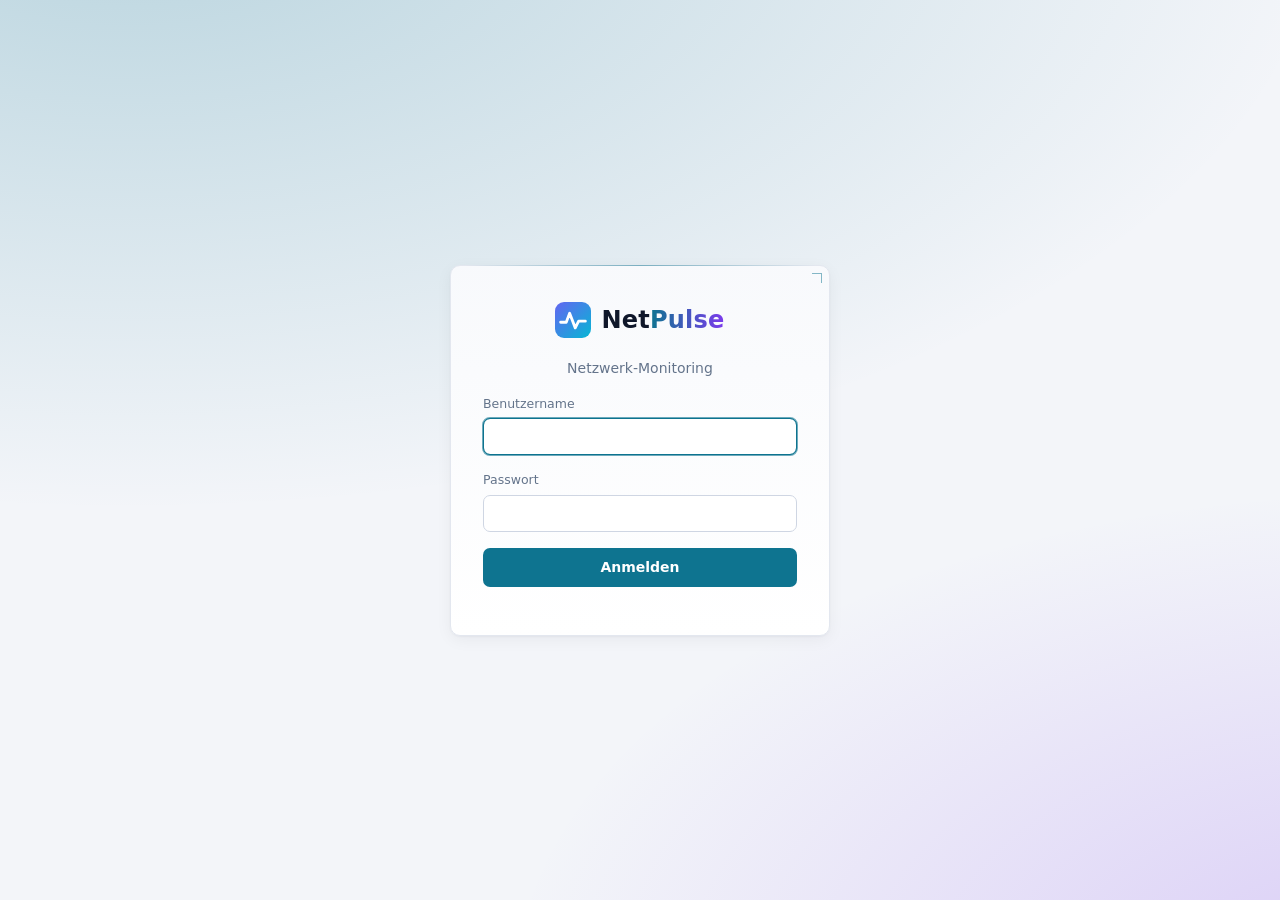
==== commit 4a4e6f9b: "Leitstand-Design: technischer Look mit Mini-Verläufen, LEDs und mehr Kennwerten - Messraster-Hinterg" ====
--- a/web/index.html
+++ b/web/index.html
@@ -14,7 +14,7 @@
   <meta name="mobile-web-app-capable" content="yes">
   <meta name="apple-mobile-web-app-status-bar-style" content="black-translucent">
   <meta name="apple-mobile-web-app-title" content="NetPulse">
-  <link rel="stylesheet" href="style.css?v=0.9.9">
+  <link rel="stylesheet" href="style.css?v=0.9.16">
 </head>
 <body>
   <div id="app" class="shell" hidden>
@@ -25,41 +25,43 @@
       </a>
       <nav id="nav">
         <p class="nav-label">Übersicht</p>
-        <a href="#/dashboard"><svg class="i"><use href="icons.svg?v=0.9.9#i-layout-dashboard"/></svg>Dashboard</a>
-        <a href="#/devices"><svg class="i"><use href="icons.svg?v=0.9.9#i-devices"/></svg>Geräte</a>
-        <a href="#/alerts"><svg class="i"><use href="icons.svg?v=0.9.9#i-bell"/></svg>Alarme<span class="nav-badge" id="alert-badge" hidden></span></a>
-        <a href="#/checks"><svg class="i"><use href="icons.svg?v=0.9.9#i-world-www"/></svg>Dienste</a>
-        <a href="#/map"><svg class="i"><use href="icons.svg?v=0.9.9#i-hierarchy-2"/></svg>Netzwerkkarte</a>
-        <a href="#/energy"><svg class="i"><use href="icons.svg?v=0.9.9#i-bolt"/></svg>Energie</a>
-        <a href="#/events"><svg class="i"><use href="icons.svg?v=0.9.9#i-list-details"/></svg>Ereignisse</a>
-        <a href="https://github.com/Sirbuschi2003/NetPulse/blob/main/docs/HANDBUCH.md" target="_blank" rel="noopener noreferrer"><svg class="i"><use href="icons.svg?v=0.9.9#i-info-circle"/></svg>Handbuch</a>
+        <a href="#/dashboard"><svg class="i"><use href="icons.svg?v=0.9.16#i-layout-dashboard"/></svg>Dashboard</a>
+        <a href="#/devices"><svg class="i"><use href="icons.svg?v=0.9.16#i-devices"/></svg>Geräte</a>
+        <a href="#/alerts"><svg class="i"><use href="icons.svg?v=0.9.16#i-bell"/></svg>Alarme<span class="nav-badge" id="alert-badge" hidden></span></a>
+        <a href="#/checks"><svg class="i"><use href="icons.svg?v=0.9.16#i-world-www"/></svg>Dienste</a>
+        <a href="#/map"><svg class="i"><use href="icons.svg?v=0.9.16#i-hierarchy-2"/></svg>Netzwerkkarte</a>
+        <a href="#/energy"><svg class="i"><use href="icons.svg?v=0.9.16#i-bolt"/></svg>Energie</a>
+        <a href="#/events"><svg class="i"><use href="icons.svg?v=0.9.16#i-list-details"/></svg>Ereignisse</a>
+        <a href="https://github.com/Sirbuschi2003/NetPulse/blob/main/docs/HANDBUCH.md" target="_blank" rel="noopener noreferrer"><svg class="i"><use href="icons.svg?v=0.9.16#i-info-circle"/></svg>Handbuch</a>
         <p class="nav-label admin-only">Verwaltung</p>
-        <a href="#/networks" class="admin-only"><svg class="i"><use href="icons.svg?v=0.9.9#i-topology-star-3"/></svg>Netzwerke</a>
-        <a href="#/credentials" class="admin-only"><svg class="i"><use href="icons.svg?v=0.9.9#i-key"/></svg>Zugangsdaten</a>
-        <a href="#/syslog" class="admin-only"><svg class="i"><use href="icons.svg?v=0.9.9#i-file-text"/></svg>Protokolle</a>
-        <a href="#/statuspage" class="admin-only"><svg class="i"><use href="icons.svg?v=0.9.9#i-world"/></svg>Statusseite</a>
-        <a href="#/maintenance" class="admin-only"><svg class="i"><use href="icons.svg?v=0.9.9#i-calendar-time"/></svg>Wartung</a>
-        <a href="#/channels" class="admin-only"><svg class="i"><use href="icons.svg?v=0.9.9#i-send"/></svg>Benachrichtigungen</a>
-        <a href="#/users" class="admin-only"><svg class="i"><use href="icons.svg?v=0.9.9#i-users"/></svg>Benutzer</a>
-        <a href="#/audit" class="admin-only"><svg class="i"><use href="icons.svg?v=0.9.9#i-shield-lock"/></svg>Audit-Log</a>
-        <a href="#/logs" class="admin-only"><svg class="i"><use href="icons.svg?v=0.9.9#i-file-text"/></svg>System-Log</a>
-        <a href="#/backup" class="admin-only"><svg class="i"><use href="icons.svg?v=0.9.9#i-database"/></svg>Sicherung</a>
+        <a href="#/networks" class="admin-only"><svg class="i"><use href="icons.svg?v=0.9.16#i-topology-star-3"/></svg>Netzwerke</a>
+        <a href="#/credentials" class="admin-only"><svg class="i"><use href="icons.svg?v=0.9.16#i-key"/></svg>Zugangsdaten</a>
+        <a href="#/syslog" class="admin-only"><svg class="i"><use href="icons.svg?v=0.9.16#i-file-text"/></svg>Protokolle</a>
+        <a href="#/statuspage" class="admin-only"><svg class="i"><use href="icons.svg?v=0.9.16#i-world"/></svg>Statusseite</a>
+        <a href="#/integrations" class="admin-only"><svg class="i"><use href="icons.svg?v=0.9.16#i-plug-connected"/></svg>Verbundene Programme</a>
+        <a href="#/maintenance" class="admin-only"><svg class="i"><use href="icons.svg?v=0.9.16#i-calendar-time"/></svg>Wartung</a>
+        <a href="#/channels" class="admin-only"><svg class="i"><use href="icons.svg?v=0.9.16#i-send"/></svg>Benachrichtigungen</a>
+        <a href="#/users" class="admin-only"><svg class="i"><use href="icons.svg?v=0.9.16#i-users"/></svg>Benutzer</a>
+        <a href="#/audit" class="admin-only"><svg class="i"><use href="icons.svg?v=0.9.16#i-shield-lock"/></svg>Audit-Log</a>
+        <a href="#/logs" class="admin-only"><svg class="i"><use href="icons.svg?v=0.9.16#i-file-text"/></svg>System-Log</a>
+        <a href="#/backup" class="admin-only"><svg class="i"><use href="icons.svg?v=0.9.16#i-database"/></svg>Sicherung</a>
       </nav>
       <div class="scan-mini" id="scan-mini" hidden></div>
       <div class="sidebar-foot">
-        <a href="#/account" class="user-chip" id="user-chip"><svg class="i"><use href="icons.svg?v=0.9.9#i-user"/></svg><span id="user-name"></span></a>
-        <button class="icon-btn" id="theme-toggle" type="button" title="Hell/Dunkel umschalten"><svg class="i"><use href="icons.svg?v=0.9.9#i-moon"/></svg></button>
-        <button class="icon-btn" id="logout" type="button" title="Abmelden"><svg class="i"><use href="icons.svg?v=0.9.9#i-logout"/></svg></button>
+        <a href="#/account" class="user-chip" id="user-chip"><svg class="i"><use href="icons.svg?v=0.9.16#i-user"/></svg><span id="user-name"></span></a>
+        <button class="icon-btn" id="theme-toggle" type="button" title="Hell/Dunkel umschalten"><svg class="i"><use href="icons.svg?v=0.9.16#i-moon"/></svg></button>
+        <button class="icon-btn" id="logout" type="button" title="Abmelden"><svg class="i"><use href="icons.svg?v=0.9.16#i-logout"/></svg></button>
       </div>
     </aside>
     <div class="main">
       <header class="topbar">
-        <button class="icon-btn menu-btn" id="menu-toggle" type="button" title="Menü"><svg class="i"><use href="icons.svg?v=0.9.9#i-menu-2"/></svg></button>
+        <button class="icon-btn menu-btn" id="menu-toggle" type="button" title="Menü"><svg class="i"><use href="icons.svg?v=0.9.16#i-menu-2"/></svg></button>
         <h1 id="page-title">Dashboard</h1>
         <button type="button" class="ghost sm install-btn" data-install hidden>App installieren</button>
+        <div class="sys-strip" id="sys-strip"></div>
         <span class="live-dot" id="live-dot" title="Live-Verbindung">LIVE</span>
         <div class="search">
-          <svg class="i"><use href="icons.svg?v=0.9.9#i-search"/></svg>
+          <svg class="i"><use href="icons.svg?v=0.9.16#i-search"/></svg>
           <input id="global-search" type="search" placeholder="Gerät suchen: Name, IP, MAC, Hersteller …" aria-label="Gerät suchen">
         </div>
       </header>
@@ -68,9 +70,10 @@
   </div>
   <div id="login-view"></div>
   <dialog id="modal"></dialog>
-  <script src="app.js?v=0.9.9"></script>
-  <script src="devices.js?v=0.9.9"></script>
-  <script src="admin.js?v=0.9.9"></script>
-  <script src="energy.js?v=0.9.9"></script>
+  <script src="app.js?v=0.9.16"></script>
+  <script src="devices.js?v=0.9.16"></script>
+  <script src="admin.js?v=0.9.16"></script>
+  <script src="energy.js?v=0.9.16"></script>
+    <script src="integrations.js?v=0.9.16"></script>
 </body>
 </html>
--- a/web/style.css
+++ b/web/style.css
@@ -735,3 +735,213 @@
 .imp-tools { display: flex; gap: 6px; }
 .imp-list { max-height: 55vh; overflow: auto; }
 .imp-list td { vertical-align: top; }
+
+/* Zustellstatus */
+.ch-error { color: var(--down); display: block; }
+.ch-error .i { vertical-align: -2px; }
+.ch-warn { color: var(--warn); margin-top: 2px; }
+.ch-warn .i { vertical-align: -2px; }
+
+/* Alarmtöne */
+.sound-grid { display: grid; grid-template-columns: repeat(auto-fit, minmax(260px, 1fr)); gap: 10px 18px; }
+.sound-row { display: flex; align-items: flex-end; gap: 8px; }
+.sound-row label { flex: 1; }
+
+/* Verbundene Programme */
+.chips { display: flex; flex-wrap: wrap; gap: 4px; }
+.chips .chip { display: inline-flex; align-items: center; gap: 4px; }
+.plain-list { list-style: none; padding: 0; margin: 0; display: grid; gap: 6px; }
+pre.code { background: var(--surface-3); border-radius: 8px; padding: 10px 12px; overflow-x: auto; white-space: pre; font-family: ui-monospace, "Cascadia Code", Consolas, monospace; }
+details.sub > summary { cursor: pointer; font-weight: 600; padding: 4px 0; }
+details.card.sub { margin-top: 16px; }
+.badge.paused { background: var(--info-soft); color: var(--info); }
+
+/* =====================================================================================
+   Leitstand-Design (NOC): technischer Look – Raster, leuchtende LEDs, Monospace-Messwerte,
+   Mini-Verläufe. Steht am Ende, damit es die Grundgestaltung überschreibt.
+   ===================================================================================== */
+:root {
+  --mono: ui-monospace, "Cascadia Code", "JetBrains Mono", "SF Mono", Consolas, monospace;
+  --accent: #0e7490; --accent-2: #7c3aed; --accent-soft: #e0f7fb;
+  --grid-line: rgb(14 116 144 / 0.06);
+  --glow: 0 0 0 transparent;
+  --radius: 10px; --radius-sm: 7px;
+}
+@media (prefers-color-scheme: dark) {
+  :root:not([data-theme="light"]) {
+    --bg: #05090f; --bg-2: #08101b; --surface: #0a121f; --surface-2: #0e1828; --surface-3: #132036;
+    --border: #16253b; --border-strong: #22385a; --text: #e4ecf7; --text-2: #b4c3da; --muted: #6f84a3;
+    --accent: #22d3ee; --accent-2: #a78bfa; --accent-soft: #072a33; --accent-text: #031216;
+    --up: #2ee59d; --up-soft: #062b1f; --down: #ff4d6a; --down-soft: #330c15; --warn: #ffb224; --warn-soft: #33240a;
+    --info: #4ea8ff; --info-soft: #0b2440; --unknown: #7d8da6; --unknown-soft: #141f31;
+    --grid-line: rgb(34 211 238 / 0.045);
+    --glow: 0 0 18px rgb(34 211 238 / 0.08);
+  }
+}
+:root[data-theme="dark"] {
+  --bg: #05090f; --bg-2: #08101b; --surface: #0a121f; --surface-2: #0e1828; --surface-3: #132036;
+  --border: #16253b; --border-strong: #22385a; --text: #e4ecf7; --text-2: #b4c3da; --muted: #6f84a3;
+  --accent: #22d3ee; --accent-2: #a78bfa; --accent-soft: #072a33; --accent-text: #031216;
+  --up: #2ee59d; --up-soft: #062b1f; --down: #ff4d6a; --down-soft: #330c15; --warn: #ffb224; --warn-soft: #33240a;
+  --info: #4ea8ff; --info-soft: #0b2440; --unknown: #7d8da6; --unknown-soft: #141f31;
+  --grid-line: rgb(34 211 238 / 0.045);
+  --glow: 0 0 18px rgb(34 211 238 / 0.08);
+}
+
+/* Hintergrund: feines Messraster + Lichtschein oben */
+body {
+  background-color: var(--bg);
+  background-image:
+    radial-gradient(1200px 500px at 70% -10%, color-mix(in srgb, var(--accent) 9%, transparent), transparent 70%),
+    linear-gradient(var(--grid-line) 1px, transparent 1px),
+    linear-gradient(90deg, var(--grid-line) 1px, transparent 1px);
+  background-size: auto, 28px 28px, 28px 28px;
+  background-attachment: fixed;
+}
+code, .mono, .kpi-value, .dc-stats b, .fact b, .sys-strip, th { font-family: var(--mono); }
+.mono, td.mono { font-variant-numeric: tabular-nums; }
+
+/* Seitenleiste */
+.sidebar { background: color-mix(in srgb, var(--surface) 88%, transparent); backdrop-filter: blur(8px); }
+.brand span { font-weight: 700; letter-spacing: 0.01em; }
+.nav-label { font-family: var(--mono); font-size: 10.5px; letter-spacing: 0.14em; color: color-mix(in srgb, var(--accent) 55%, var(--muted)); }
+.nav-label::before { content: "// "; opacity: 0.6; }
+#nav a { position: relative; border: 1px solid transparent; }
+#nav a.active { background: linear-gradient(90deg, color-mix(in srgb, var(--accent) 16%, transparent), transparent);
+  border-color: color-mix(in srgb, var(--accent) 22%, transparent); color: var(--text); }
+#nav a.active::before { content: ""; position: absolute; left: -15px; top: 7px; bottom: 7px; width: 3px; border-radius: 0 3px 3px 0;
+  background: var(--accent); box-shadow: 0 0 10px var(--accent); }
+.nav-badge { font-family: var(--mono); box-shadow: 0 0 10px color-mix(in srgb, var(--down) 60%, transparent); }
+
+/* Kopfzeile mit Statusleiste */
+.topbar { background: color-mix(in srgb, var(--bg) 78%, transparent); }
+.topbar h1 { font-size: 17px; letter-spacing: 0.02em; display: flex; align-items: center; gap: 10px; }
+.topbar h1::before { content: ""; width: 8px; height: 8px; border-radius: 2px; background: var(--accent); box-shadow: 0 0 10px var(--accent); }
+.sys-strip { display: flex; align-items: center; gap: 6px; font-size: 12px; }
+.sys-led { display: inline-flex; align-items: center; gap: 6px; padding: 4px 9px; border-radius: 6px; border: 1px solid var(--border);
+  background: var(--surface); color: var(--text-2); }
+.sys-led:hover { text-decoration: none; border-color: var(--border-strong); }
+.sys-led i { width: 8px; height: 8px; border-radius: 50%; background: var(--unknown); }
+.sys-led b { color: var(--text); font-weight: 700; }
+.sys-led span { color: var(--muted); }
+.sys-led.up i { background: var(--up); box-shadow: 0 0 8px var(--up); }
+.sys-led.down i { background: var(--down); box-shadow: 0 0 8px var(--down); animation: led-blink 1.2s steps(2, start) infinite; }
+.sys-led.warn i { background: var(--warn); box-shadow: 0 0 8px var(--warn); }
+.sys-led.zero i { background: var(--unknown); box-shadow: none; animation: none; }
+.sys-clock { margin-left: 4px; padding: 4px 9px; border-radius: 6px; border: 1px solid var(--border); color: var(--accent);
+  background: var(--surface); letter-spacing: 0.06em; min-width: 76px; text-align: center; }
+@keyframes led-blink { to { opacity: 0.25; } }
+@media (max-width: 1250px) { .sys-led span { display: none; } }
+@media (max-width: 960px) { .sys-clock { display: none; } }
+@media (max-width: 560px) { .sys-strip { display: none; } }
+
+/* Karten: Akzentlinie oben, Ecken-Markierung, Titel als Kennung */
+.card { position: relative; background: linear-gradient(180deg, color-mix(in srgb, var(--surface-2) 70%, var(--surface)), var(--surface));
+  box-shadow: var(--shadow), var(--glow); }
+.card::before { content: ""; position: absolute; left: 14px; right: 14px; top: -1px; height: 1px;
+  background: linear-gradient(90deg, transparent, color-mix(in srgb, var(--accent) 70%, transparent), transparent); opacity: 0.7; }
+.card::after { content: ""; position: absolute; right: 7px; top: 7px; width: 9px; height: 9px;
+  border-top: 1px solid color-mix(in srgb, var(--accent) 50%, transparent); border-right: 1px solid color-mix(in srgb, var(--accent) 50%, transparent);
+  pointer-events: none; }
+.card > header h2 { font-family: var(--mono); font-size: 12px; font-weight: 600; text-transform: uppercase; letter-spacing: 0.12em; color: var(--text-2); }
+.card > header h2 svg { color: var(--accent); width: 16px; height: 16px; padding: 4px; box-sizing: content-box; border-radius: 6px;
+  background: var(--accent-soft); border: 1px solid color-mix(in srgb, var(--accent) 25%, transparent); }
+
+/* Kennzahlen mit Verlauf */
+.kpis-noc { grid-template-columns: repeat(auto-fit, minmax(165px, 1fr)); }
+.kpis-noc .kpi { display: block; }
+.kpis-noc .kpi-icon { position: absolute; right: 12px; top: 12px; width: 30px; height: 30px; border-radius: 8px; }
+.kpis-noc .kpi-icon svg { width: 16px; height: 16px; }
+.kpis-noc .kpi-sub { white-space: normal; display: -webkit-box; -webkit-line-clamp: 2; -webkit-box-orient: vertical; line-height: 1.35; margin-top: 2px; }
+.kpi { position: relative; overflow: hidden; align-items: flex-start; background: var(--surface-2); padding: 14px 14px 12px; min-height: 104px; }
+.kpi-icon { width: 38px; height: 38px; border-radius: 9px; border: 1px solid color-mix(in srgb, currentColor 30%, transparent); }
+.kpi-icon svg { width: 19px; height: 19px; }
+.kpi-body { display: flex; flex-direction: column; gap: 2px; min-width: 0; position: relative; z-index: 1; }
+.kpi-label { order: -1; font-family: var(--mono); font-size: 10.5px; text-transform: uppercase; letter-spacing: 0.12em; }
+.kpi-value { font-size: 28px; font-weight: 700; letter-spacing: -0.03em; }
+.kpi-value small { font-size: 13px; font-weight: 600; color: var(--muted); margin-left: 3px; letter-spacing: 0; }
+.kpi-sub { font-size: 11.5px; color: var(--muted); white-space: nowrap; overflow: hidden; text-overflow: ellipsis; }
+.kpi-sub b { color: var(--text-2); font-family: var(--mono); }
+.kpi-spark:empty { display: none; }
+.kpi-spark { position: absolute; left: 0; right: 0; bottom: 0; height: 28px; opacity: 0.9; pointer-events: none; }
+.kpi.has-spark { padding-bottom: 36px; }
+.tone-up-k .kpi-value { color: var(--up); text-shadow: 0 0 18px color-mix(in srgb, var(--up) 35%, transparent); }
+.tone-down-k .kpi-value { color: var(--down); text-shadow: 0 0 18px color-mix(in srgb, var(--down) 35%, transparent); }
+.tone-warn-k .kpi-value { color: var(--warn); }
+
+/* Mini-Verlauf */
+svg.spark { display: block; width: 100%; height: 100%; overflow: visible; color: var(--accent); }
+svg.spark .spark-line { fill: none; stroke: currentColor; stroke-width: 1.6; stroke-linejoin: round; stroke-linecap: round; }
+svg.spark .spark-area { fill: currentColor; opacity: 0.12; stroke: none; }
+svg.spark .spark-end { fill: currentColor; stroke: none; }
+svg.spark.t-up { color: var(--up); } svg.spark.t-down { color: var(--down); } svg.spark.t-warn { color: var(--warn); }
+svg.spark.t-info { color: var(--info); } svg.spark.t-muted { color: var(--unknown); }
+
+/* Ring-Anzeige */
+.ring { position: relative; display: inline-grid; place-items: center; width: 54px; height: 54px; color: var(--up); }
+.ring svg { position: absolute; inset: 0; width: 100%; height: 100%; }
+.ring-bg { fill: none; stroke: var(--surface-3); stroke-width: 4; }
+.ring-fg { fill: none; stroke: currentColor; stroke-width: 4; stroke-linecap: round; filter: drop-shadow(0 0 3px currentColor); }
+.ring-val { font-family: var(--mono); font-size: 12px; font-weight: 700; color: var(--text); }
+.ring-val small { font-size: 9px; color: var(--muted); }
+.ring.t-warn { color: var(--warn); } .ring.t-down { color: var(--down); } .ring.t-muted { color: var(--unknown); }
+
+/* Status-Punkte und Plaketten */
+.dot.up { box-shadow: 0 0 0 3px var(--up-soft), 0 0 8px var(--up); }
+.dot.down { box-shadow: 0 0 0 3px var(--down-soft), 0 0 8px var(--down); }
+.badge { border-radius: 5px; font-family: var(--mono); font-size: 11px; letter-spacing: 0.04em; text-transform: uppercase;
+  border: 1px solid color-mix(in srgb, currentColor 28%, transparent); padding: 1px 7px; }
+.chip { font-family: var(--mono); border-radius: 4px; border: 1px solid var(--border); }
+
+/* Gerätekarten: Kennwerte, Verlauf, Status-LED */
+.dev-grid { grid-template-columns: repeat(auto-fill, minmax(270px, 1fr)); }
+.dev-card { position: relative; gap: 9px; padding: 14px 14px 12px; overflow: hidden;
+  background: linear-gradient(180deg, color-mix(in srgb, var(--surface-2) 75%, var(--surface)), var(--surface)); }
+.dev-card::before { content: ""; position: absolute; left: 0; top: 0; bottom: 0; width: 3px; background: var(--unknown); opacity: 0.8; }
+.dev-card.st-up::before { background: var(--up); box-shadow: 0 0 12px var(--up); }
+.dev-card.st-down::before { background: var(--down); box-shadow: 0 0 12px var(--down); }
+.dev-card.st-paused::before { background: var(--info); }
+.dev-card.st-off { opacity: 0.55; }
+.dev-card:hover { border-color: color-mix(in srgb, var(--accent) 60%, transparent); box-shadow: var(--shadow), 0 0 22px color-mix(in srgb, var(--accent) 12%, transparent); }
+.dev-card .top .ellipsis { flex: 1; }
+.led { width: 10px; height: 10px; border-radius: 50%; flex: none; background: var(--unknown); border: 1px solid rgb(0 0 0 / 0.3); }
+.led.up { background: var(--up); box-shadow: 0 0 6px var(--up), 0 0 14px color-mix(in srgb, var(--up) 50%, transparent); }
+.led.down { background: var(--down); box-shadow: 0 0 6px var(--down); animation: led-blink 1s steps(2, start) infinite; }
+.led.paused { background: var(--info); box-shadow: 0 0 6px var(--info); }
+.dc-facts { display: grid; gap: 3px; font-size: 11.5px; color: var(--muted); }
+.dc-facts > span { display: flex; align-items: center; gap: 7px; min-width: 0; }
+.dc-facts > span > span { overflow: hidden; text-overflow: ellipsis; white-space: nowrap; }
+.dc-facts svg { color: color-mix(in srgb, var(--accent) 70%, var(--muted)); }
+.dc-stats { display: grid; grid-template-columns: repeat(auto-fit, minmax(60px, 1fr)); gap: 1px; background: var(--border);
+  border: 1px solid var(--border); border-radius: 7px; overflow: hidden; }
+.dc-stats > div { background: var(--surface-2); padding: 5px 8px; min-width: 0; }
+.dc-stats label { display: block; font-family: var(--mono); font-size: 9.5px; text-transform: uppercase; letter-spacing: 0.12em; color: var(--muted); }
+.dc-stats b { font-size: 12.5px; color: var(--text); white-space: nowrap; }
+.av-up { color: var(--up) !important; } .av-warn { color: var(--warn) !important; } .av-down { color: var(--down) !important; }
+.dc-spark { height: 26px; margin: 0 -2px; }
+.dev-card .meta { margin-top: auto; border-top: 1px solid var(--border); padding-top: 8px; }
+.dc-spark:empty { display: none; }
+
+/* Gerätekopf: Kennzahlenleiste */
+.dev-hero h1 { font-size: 22px; letter-spacing: 0; }
+.dev-icon.lg { box-shadow: 0 0 24px color-mix(in srgb, currentColor 25%, transparent); border: 1px solid color-mix(in srgb, currentColor 30%, transparent); }
+.fact-strip { display: grid; grid-template-columns: repeat(auto-fit, minmax(150px, 1fr)); gap: 1px; margin-top: 16px;
+  background: var(--border); border: 1px solid var(--border); border-radius: 9px; overflow: hidden; }
+.fact { display: flex; align-items: center; gap: 10px; padding: 9px 12px; background: var(--surface-2); min-width: 0; }
+.fact > svg { color: var(--accent); flex: none; }
+.fact > span { min-width: 0; }
+.fact label { display: block; font-family: var(--mono); font-size: 9.5px; text-transform: uppercase; letter-spacing: 0.12em; color: var(--muted); }
+.fact b { display: block; font-size: 13px; overflow: hidden; text-overflow: ellipsis; white-space: nowrap; }
+
+/* Reiter, Tabellen, Listen */
+.tabs button { font-family: var(--mono); font-size: 12px; text-transform: uppercase; letter-spacing: 0.08em; }
+.tabs button.active { text-shadow: 0 0 12px color-mix(in srgb, var(--accent) 60%, transparent); }
+th { font-size: 10.5px; letter-spacing: 0.12em; background: color-mix(in srgb, var(--surface-3) 60%, transparent); }
+tbody tr.clickable:hover { background: color-mix(in srgb, var(--accent) 6%, transparent); }
+.list li { border-bottom-style: dashed; }
+
+/* Hinweise und Leerzustände */
+.notice { border-left: 3px solid var(--accent); }
+.empty svg { color: color-mix(in srgb, var(--accent) 60%, var(--muted)); filter: drop-shadow(0 0 8px color-mix(in srgb, var(--accent) 40%, transparent)); }
+
+@media (prefers-reduced-motion: reduce) { .led.down, .sys-led.down i { animation: none; } }
